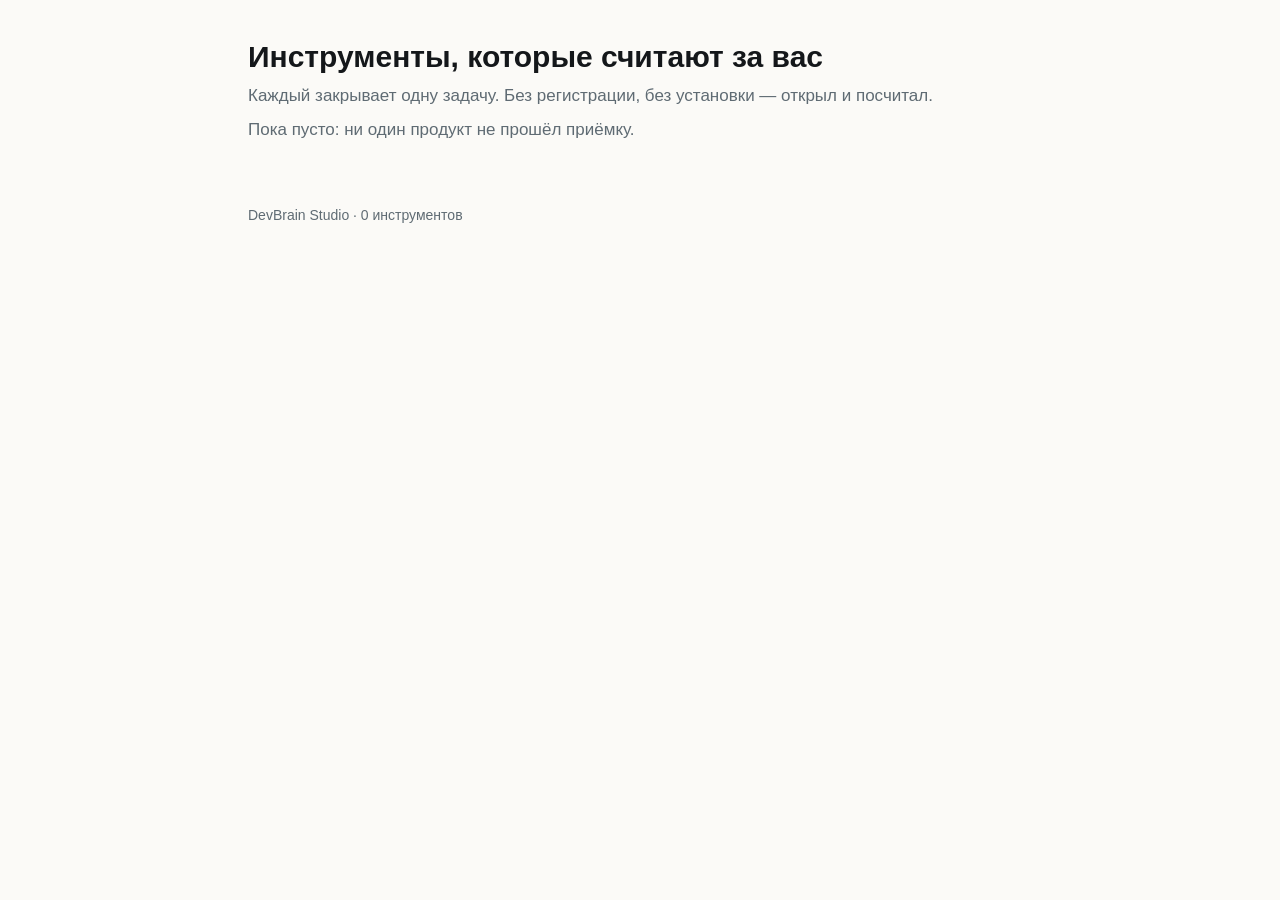
==== public/index.html @ b6f7966c "витрина: 0 продуктов" ====
<!doctype html>
<html lang="ru">
<head>
<meta charset="utf-8">
<meta name="viewport" content="width=device-width, initial-scale=1">
<title>DevBrain Studio — мелкие инструменты, которые считают за вас</title>
<meta name="description" content="Небольшие бесплатные инструменты: калькуляторы, конвертеры, счётчики и проверялки. Один инструмент — одна задача, без регистрации.">
<link rel="canonical" href="https://devbrain.studio/">
<meta property="og:title" content="DevBrain Studio">
<meta property="og:description" content="Мелкие инструменты, которые считают за вас.">
<link rel="icon" href="/favicon.svg" type="image/svg+xml">
<link rel="stylesheet" href="/site.css">
</head>
<body>
<main class="wrap">
  <h1>Инструменты, которые считают за вас</h1>
  <p class="lead">Каждый закрывает одну задачу. Без регистрации, без установки — открыл и посчитал.</p>

  <p class="lead">Пока пусто: ни один продукт не прошёл приёмку.</p>
</main>
<footer class="wrap foot">
  <p>DevBrain Studio · 0 инструментов</p>
</footer>
</body>
</html>
---- site.css ----
/* Витрина. Тот же язык, что у продуктов, но список вместо калькулятора. */
:root {
  --bg: #fbfaf7; --surface: #fff; --ink: #14171a; --muted: #5f6b73;
  --line: #e3e0d8; --accent: #0b7a66;
}
@media (prefers-color-scheme: dark) {
  :root { --bg: #101413; --surface: #181d1c; --ink: #eef2f0; --muted: #97a5a1;
          --line: #262d2b; --accent: #3fd6b4; }
}
* { box-sizing: border-box; }
body { margin: 0; background: var(--bg); color: var(--ink);
       font: 17px/1.55 -apple-system, BlinkMacSystemFont, "Segoe UI", Roboto, sans-serif; }
.wrap { max-width: 820px; margin: 0 auto; padding: 32px 18px 8px; }
h1 { font-size: 30px; line-height: 1.15; margin: 8px 0 8px; }
h2 { font-size: 15px; text-transform: uppercase; letter-spacing: .06em;
     color: var(--muted); margin: 36px 0 12px; font-weight: 600; }
.lead { color: var(--muted); margin: 0 0 8px; }
.grid { list-style: none; padding: 0; margin: 0; display: grid; gap: 10px;
        grid-template-columns: repeat(auto-fill, minmax(240px, 1fr)); }
.grid a { display: grid; gap: 4px; padding: 14px 16px; text-decoration: none;
          color: inherit; background: var(--surface); border: 1px solid var(--line);
          border-radius: 10px; }
.grid a:hover { border-color: var(--accent); }
.grid b { font-size: 16px; }
.grid span { color: var(--muted); font-size: 14px; }
.foot { color: var(--muted); font-size: 14px; padding-bottom: 40px; }
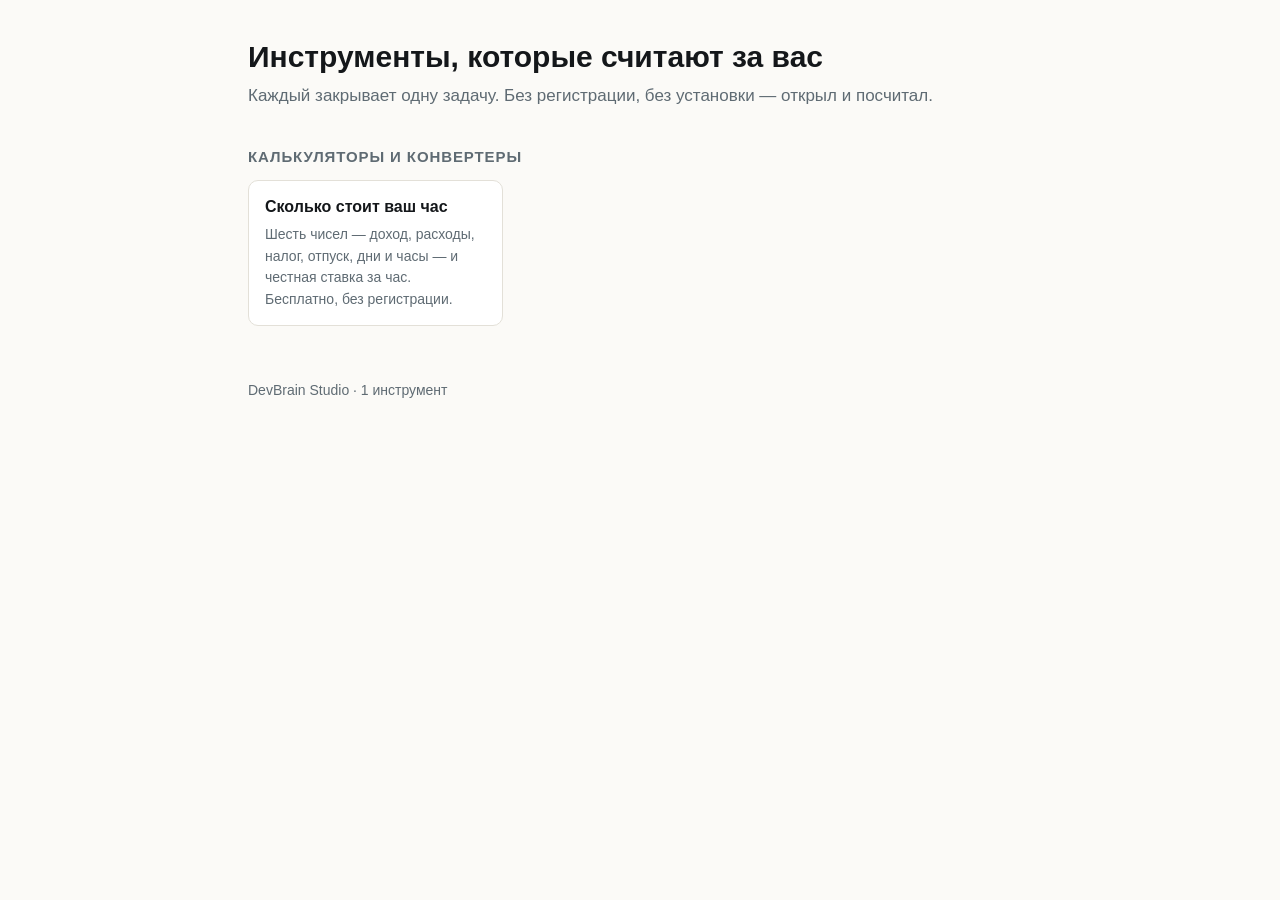
==== commit 3705465a: "витрина: 1 продуктов" ====
--- a/public/index.html
+++ b/public/index.html
@@ -16,10 +16,18 @@
   <h1>Инструменты, которые считают за вас</h1>
   <p class="lead">Каждый закрывает одну задачу. Без регистрации, без установки — открыл и посчитал.</p>
 
-  <p class="lead">Пока пусто: ни один продукт не прошёл приёмку.</p>
+    <h2>Калькуляторы и конвертеры</h2>
+    <ul class="grid">
+      <li>
+        <a href="https://costyouhaus.devbrain.studio/">
+          <b>Сколько стоит ваш час</b>
+          <span>Шесть чисел — доход, расходы, налог, отпуск, дни и часы — и честная ставка за час. Бесплатно, без регистрации.</span>
+        </a>
+      </li>
+    </ul>
 </main>
 <footer class="wrap foot">
-  <p>DevBrain Studio · 0 инструментов</p>
+  <p>DevBrain Studio · 1 инструмент</p>
 </footer>
 </body>
 </html>
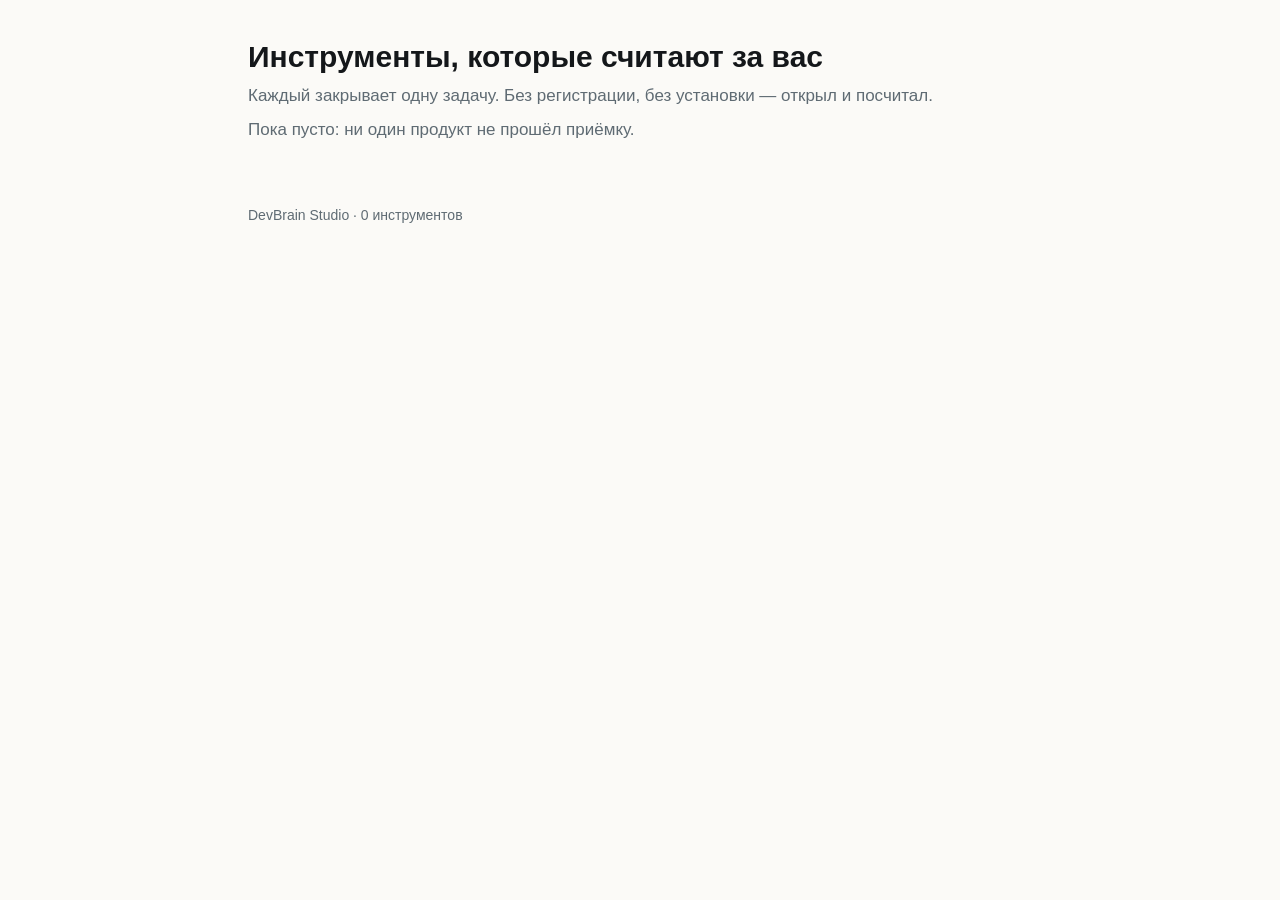
==== commit 94b5ccba: "витрина: 0 продуктов" ====
--- a/public/index.html
+++ b/public/index.html
@@ -16,18 +16,10 @@
   <h1>Инструменты, которые считают за вас</h1>
   <p class="lead">Каждый закрывает одну задачу. Без регистрации, без установки — открыл и посчитал.</p>
 
-    <h2>Калькуляторы и конвертеры</h2>
-    <ul class="grid">
-      <li>
-        <a href="https://costyouhaus.devbrain.studio/">
-          <b>Сколько стоит ваш час</b>
-          <span>Шесть чисел — доход, расходы, налог, отпуск, дни и часы — и честная ставка за час. Бесплатно, без регистрации.</span>
-        </a>
-      </li>
-    </ul>
+  <p class="lead">Пока пусто: ни один продукт не прошёл приёмку.</p>
 </main>
 <footer class="wrap foot">
-  <p>DevBrain Studio · 1 инструмент</p>
+  <p>DevBrain Studio · 0 инструментов</p>
 </footer>
 </body>
 </html>
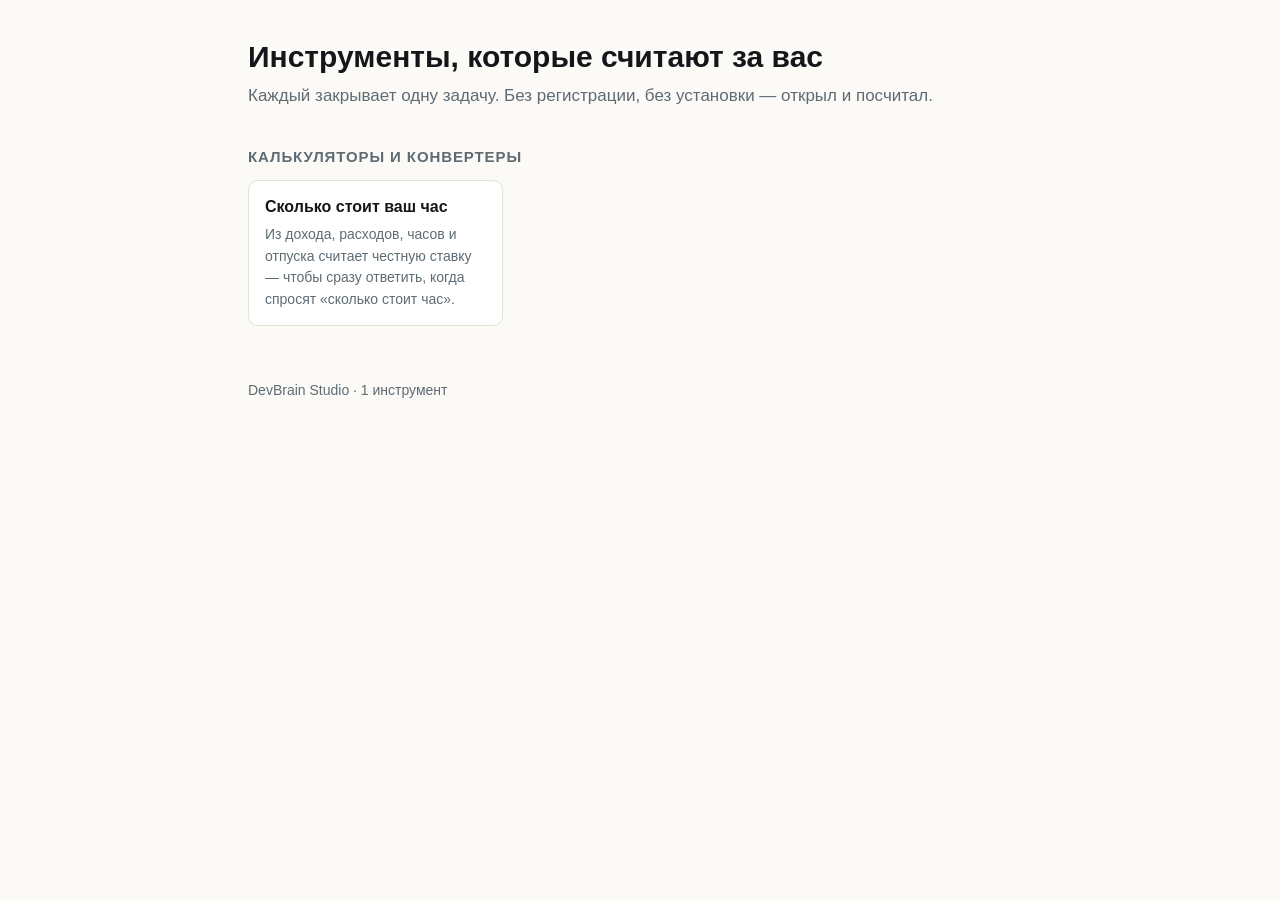
==== commit bf8aaefa: "витрина: 1 продуктов" ====
--- a/public/index.html
+++ b/public/index.html
@@ -16,10 +16,18 @@
   <h1>Инструменты, которые считают за вас</h1>
   <p class="lead">Каждый закрывает одну задачу. Без регистрации, без установки — открыл и посчитал.</p>
 
-  <p class="lead">Пока пусто: ни один продукт не прошёл приёмку.</p>
+    <h2>Калькуляторы и конвертеры</h2>
+    <ul class="grid">
+      <li>
+        <a href="https://costyouhaus.devbrain.studio/">
+          <b>Сколько стоит ваш час</b>
+          <span>Из дохода, расходов, часов и отпуска считает честную ставку — чтобы сразу ответить, когда спросят «сколько стоит час».</span>
+        </a>
+      </li>
+    </ul>
 </main>
 <footer class="wrap foot">
-  <p>DevBrain Studio · 0 инструментов</p>
+  <p>DevBrain Studio · 1 инструмент</p>
 </footer>
 </body>
 </html>
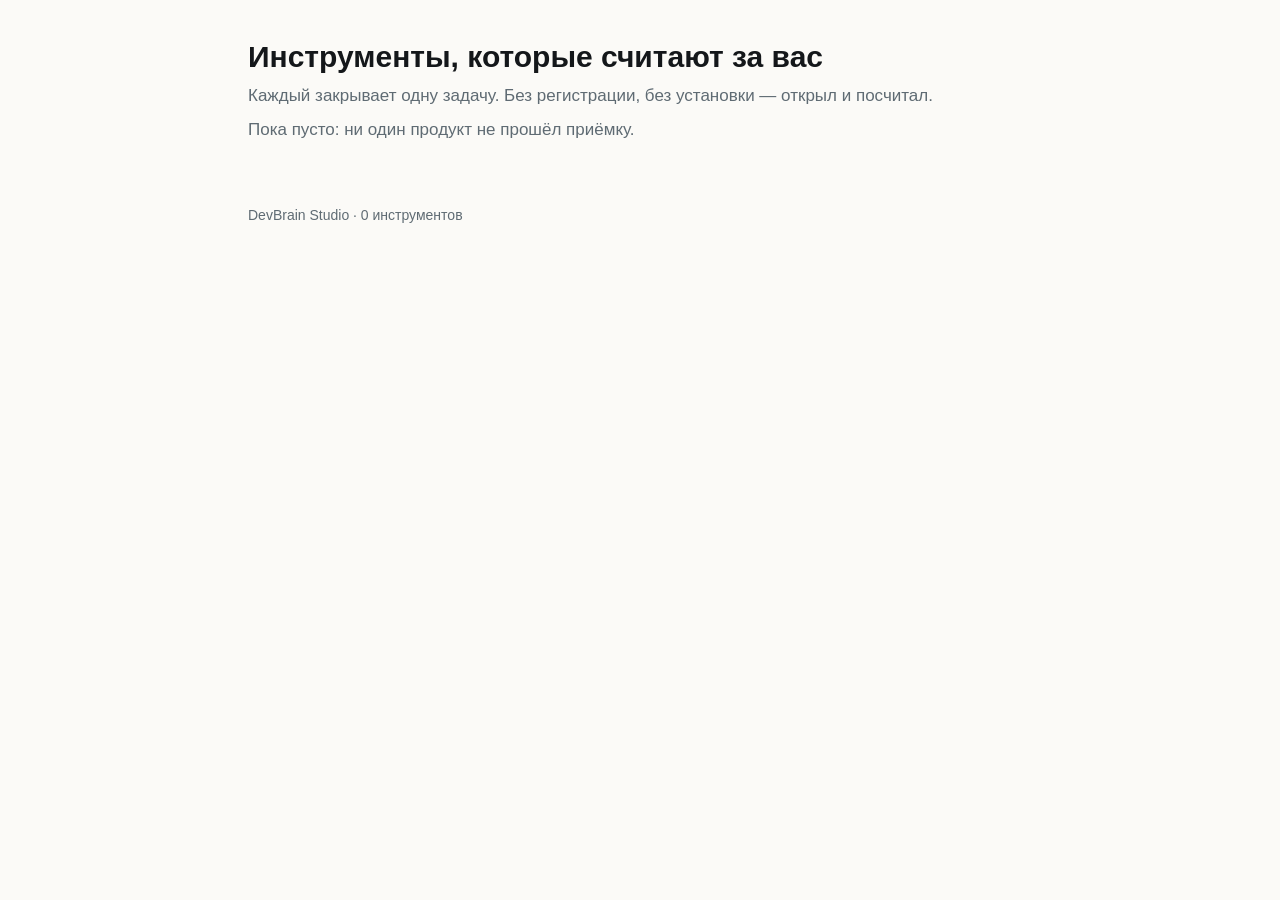
==== commit a246a492: "витрина: 0 продуктов" ====
--- a/public/index.html
+++ b/public/index.html
@@ -16,18 +16,10 @@
   <h1>Инструменты, которые считают за вас</h1>
   <p class="lead">Каждый закрывает одну задачу. Без регистрации, без установки — открыл и посчитал.</p>
 
-    <h2>Калькуляторы и конвертеры</h2>
-    <ul class="grid">
-      <li>
-        <a href="https://costyouhaus.devbrain.studio/">
-          <b>Сколько стоит ваш час</b>
-          <span>Из дохода, расходов, часов и отпуска считает честную ставку — чтобы сразу ответить, когда спросят «сколько стоит час».</span>
-        </a>
-      </li>
-    </ul>
+  <p class="lead">Пока пусто: ни один продукт не прошёл приёмку.</p>
 </main>
 <footer class="wrap foot">
-  <p>DevBrain Studio · 1 инструмент</p>
+  <p>DevBrain Studio · 0 инструментов</p>
 </footer>
 </body>
 </html>
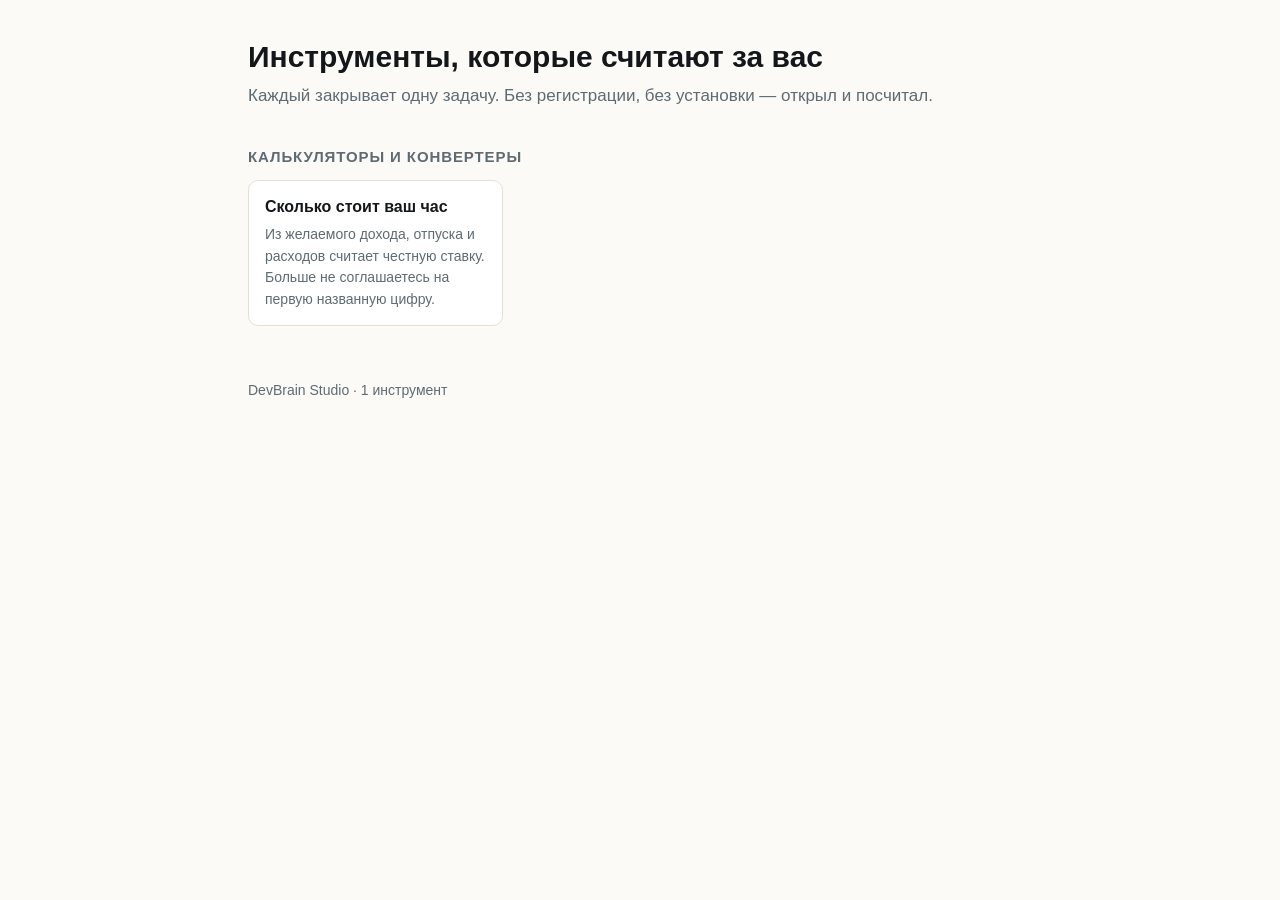
==== commit 2325b5c4: "витрина: 1 продуктов" ====
--- a/public/index.html
+++ b/public/index.html
@@ -16,10 +16,18 @@
   <h1>Инструменты, которые считают за вас</h1>
   <p class="lead">Каждый закрывает одну задачу. Без регистрации, без установки — открыл и посчитал.</p>
 
-  <p class="lead">Пока пусто: ни один продукт не прошёл приёмку.</p>
+    <h2>Калькуляторы и конвертеры</h2>
+    <ul class="grid">
+      <li>
+        <a href="https://costyouhaus.devbrain.studio/">
+          <b>Сколько стоит ваш час</b>
+          <span>Из желаемого дохода, отпуска и расходов считает честную ставку. Больше не соглашаетесь на первую названную цифру.</span>
+        </a>
+      </li>
+    </ul>
 </main>
 <footer class="wrap foot">
-  <p>DevBrain Studio · 0 инструментов</p>
+  <p>DevBrain Studio · 1 инструмент</p>
 </footer>
 </body>
 </html>
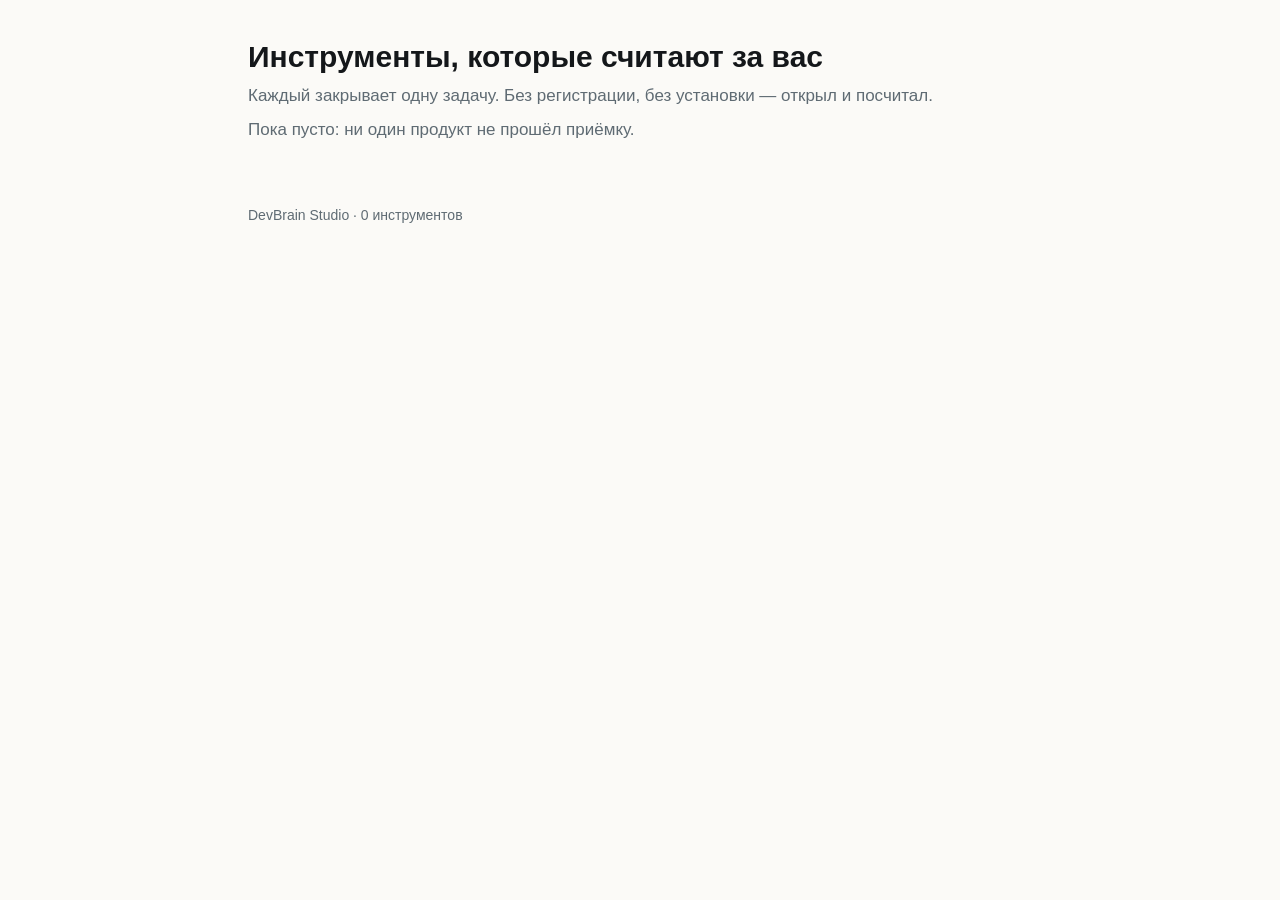
==== commit 840d3914: "витрина: 0 продуктов" ====
--- a/public/index.html
+++ b/public/index.html
@@ -16,18 +16,10 @@
   <h1>Инструменты, которые считают за вас</h1>
   <p class="lead">Каждый закрывает одну задачу. Без регистрации, без установки — открыл и посчитал.</p>
 
-    <h2>Калькуляторы и конвертеры</h2>
-    <ul class="grid">
-      <li>
-        <a href="https://costyouhaus.devbrain.studio/">
-          <b>Сколько стоит ваш час</b>
-          <span>Из желаемого дохода, отпуска и расходов считает честную ставку. Больше не соглашаетесь на первую названную цифру.</span>
-        </a>
-      </li>
-    </ul>
+  <p class="lead">Пока пусто: ни один продукт не прошёл приёмку.</p>
 </main>
 <footer class="wrap foot">
-  <p>DevBrain Studio · 1 инструмент</p>
+  <p>DevBrain Studio · 0 инструментов</p>
 </footer>
 </body>
 </html>
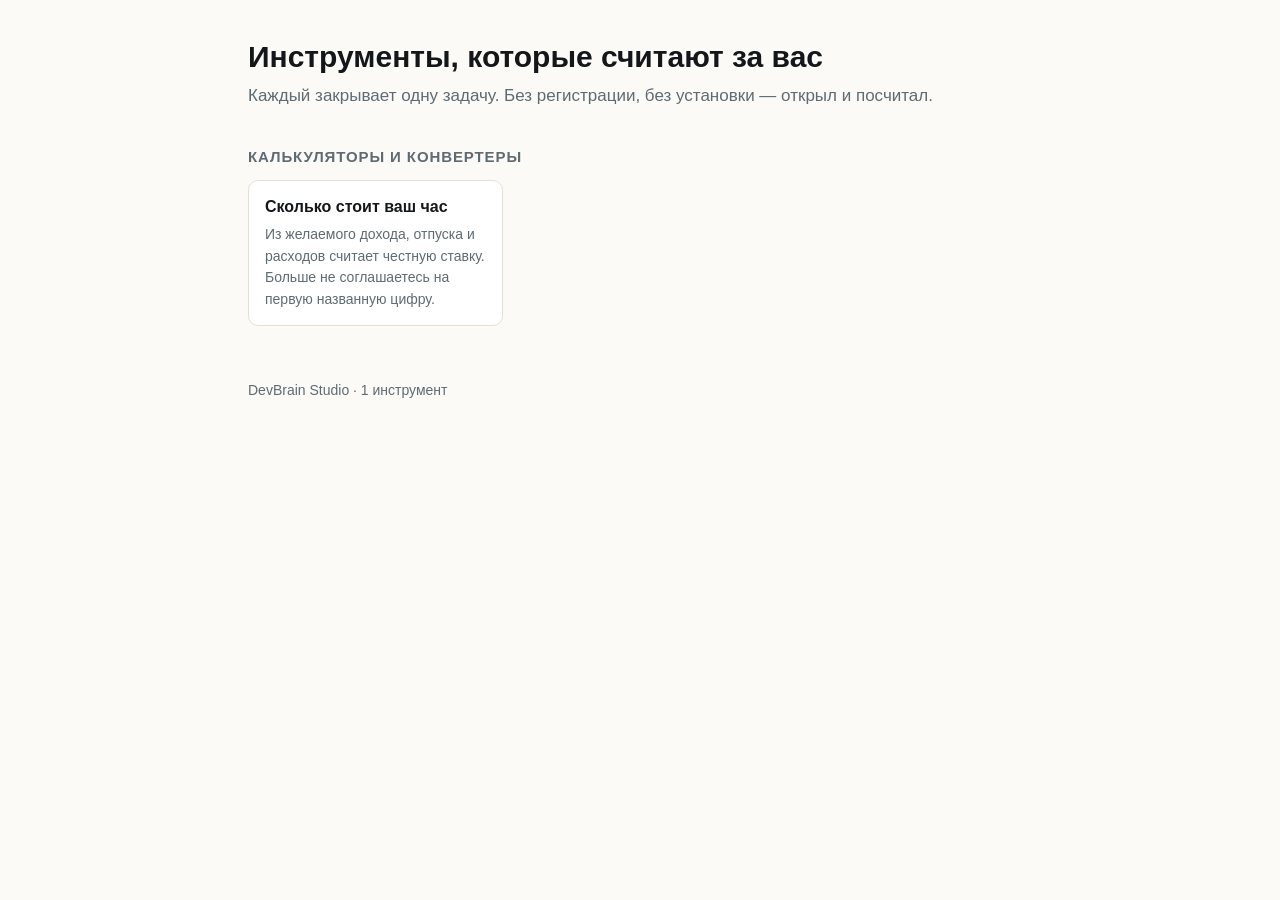
==== commit c11ba469: "витрина: 1 продуктов" ====
--- a/public/index.html
+++ b/public/index.html
@@ -16,10 +16,18 @@
   <h1>Инструменты, которые считают за вас</h1>
   <p class="lead">Каждый закрывает одну задачу. Без регистрации, без установки — открыл и посчитал.</p>
 
-  <p class="lead">Пока пусто: ни один продукт не прошёл приёмку.</p>
+    <h2>Калькуляторы и конвертеры</h2>
+    <ul class="grid">
+      <li>
+        <a href="https://costyouhaus.devbrain.studio/">
+          <b>Сколько стоит ваш час</b>
+          <span>Из желаемого дохода, отпуска и расходов считает честную ставку. Больше не соглашаетесь на первую названную цифру.</span>
+        </a>
+      </li>
+    </ul>
 </main>
 <footer class="wrap foot">
-  <p>DevBrain Studio · 0 инструментов</p>
+  <p>DevBrain Studio · 1 инструмент</p>
 </footer>
 </body>
 </html>
